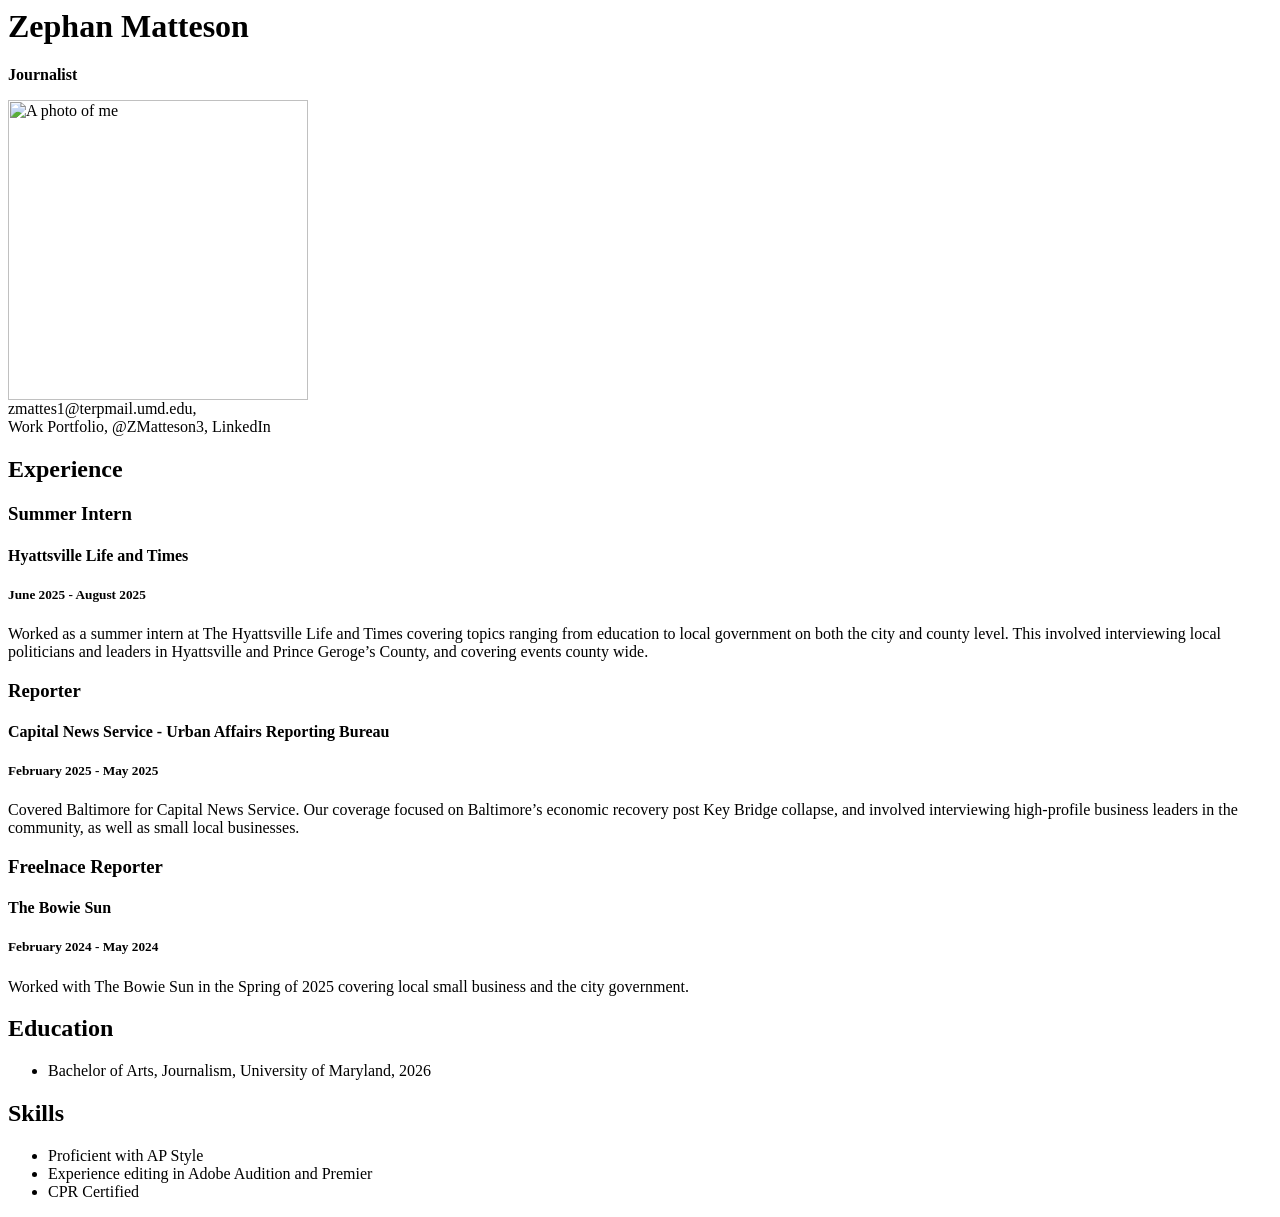
==== resume.html @ 356a1693 "Create resume.html" ====
<html>
  <head>
    <title>Zephan Matteson Resume</title>
  </head>
  <body> 
      <h1>Zephan Matteson</h1>
      <p><strong>Journalist</strong></p>
      <img src="Headshot.jpg" alt="A photo of me" width="300">
      <div id="Contact">zmattes1@terpmail.umd.edu, 
<br>Work Portfolio, @ZMatteson3, LinkedIn
</div>
      <h2>Experience</h2>
        <h3>Summer Intern</h3>
        <h4>Hyattsville Life and Times</h4>
        <h5>June 2025 - August 2025</h5>
        <p>Worked as a summer intern at The Hyattsville Life and Times covering topics ranging from education to local government on both the city and county level. This involved interviewing local politicians and leaders in Hyattsville and Prince Geroge’s County, and covering events county wide.</p>
        
        <h3>Reporter</h3>
        <h4>Capital News Service - Urban Affairs Reporting Bureau</h4>
        <h5>February 2025 - May 2025</h5>
        <p>Covered Baltimore for Capital News Service. Our coverage focused on Baltimore’s economic recovery post Key Bridge collapse, and involved interviewing high-profile business leaders in the community, as well as small local businesses.</p>
      
        <h3>Freelnace Reporter</h3>
        <h4>The Bowie Sun</h4>
        <h5>February 2024 - May 2024</h5>
        <p>Worked with The Bowie Sun in the Spring of 2025 covering local small business and the city government.</p>
      
      <h2>Education</h2>
        <ul>
            <li>Bachelor of Arts, Journalism, University of Maryland, 2026</li>
        </ul>
      <h2>Skills</h2>
        <ul>
            <li>Proficient with AP Style</li>
            <li>Experience editing in Adobe Audition and Premier</li>
            <li>CPR Certified</li>
        </ul>
      
  </body>
</html>
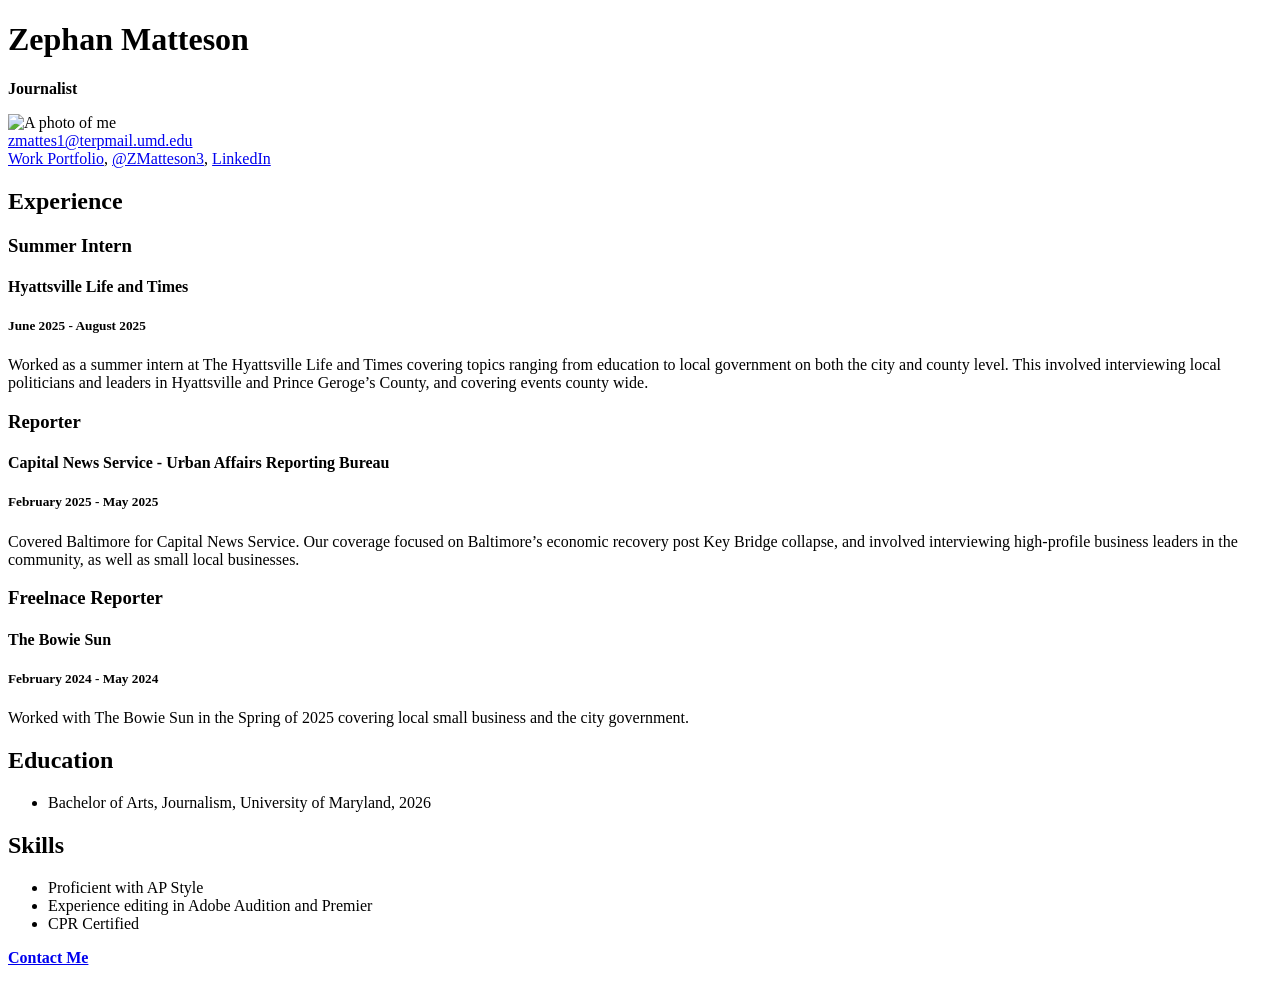
==== commit b8978799: "Update resume.html" ====
--- a/resume.html
+++ b/resume.html
@@ -1,13 +1,17 @@
+<!DOCTYPE html>
 <html>
   <head>
     <title>Zephan Matteson Resume</title>
   </head>
-  <body> 
+  <body> <!-- I built this myself! -->
       <h1>Zephan Matteson</h1>
       <p><strong>Journalist</strong></p>
       <img src="Headshot.jpg" alt="A photo of me" width="300">
-      <div id="Contact">zmattes1@terpmail.umd.edu, 
-<br>Work Portfolio, @ZMatteson3, LinkedIn
+      <div id="Contact"> <a href="mailto:zmattes1@terpmail">zmattes1@terpmail.umd.edu</a>
+        <br> 
+      <a href="https://docs.google.com/document/d/12x4GLguiNah47GKu53_RLUwcZSS_83-RaZ5U31mwMlM/edit?tab=t.0" target="_blank">Work Portfolio</a>,
+      <a href="https://x.com/ZMatteson3" target="_blank">@ZMatteson3</a>, 
+      <a href="https://www.linkedin.com/in/zephaniah-matteson-499aa9296/" target="_blank">LinkedIn</a>
 </div>
       <h2>Experience</h2>
         <h3>Summer Intern</h3>
@@ -35,6 +39,7 @@
             <li>Experience editing in Adobe Audition and Premier</li>
             <li>CPR Certified</li>
         </ul>
+    <p><strong><a href="#Contact">Contact Me</a></strong></p>
       
   </body>
 </html>
